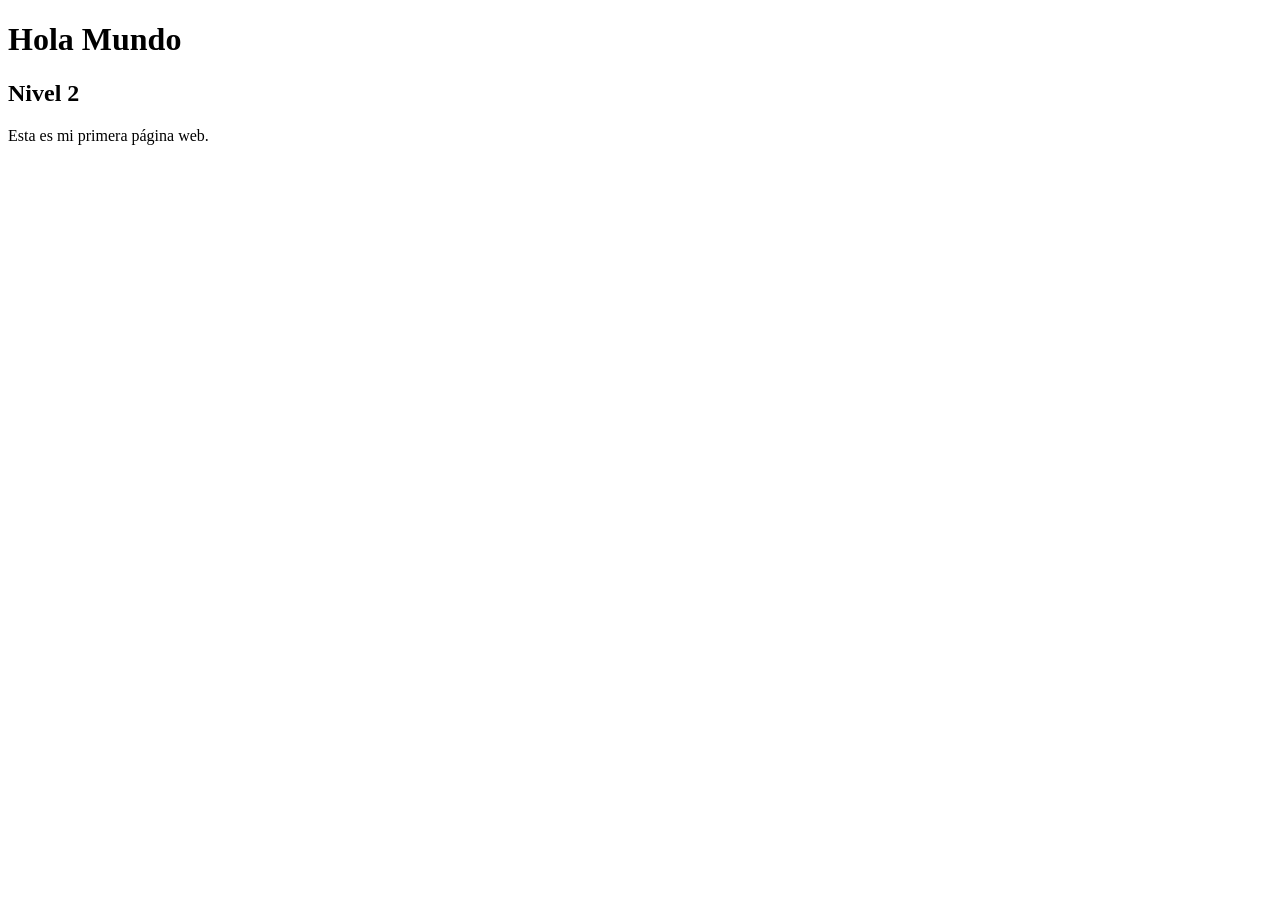
==== index.html @ f389c6d0 "Feat: Actualiza el idioma y el título de la página en index.html" ====
<!DOCTYPE html>
<html lang="es">
<head>
    <meta charset="UTF-8">
    <meta name="viewport" content="width=device-width, initial-scale=1.0">
    <title>Mi primer páginaWEB</title>
</head>
<body>
    <h1>Hola Mundo</h1>
    <h2>Nivel 2</h2>
    <p>Esta es mi primera página web.</p>
</body>
</html>
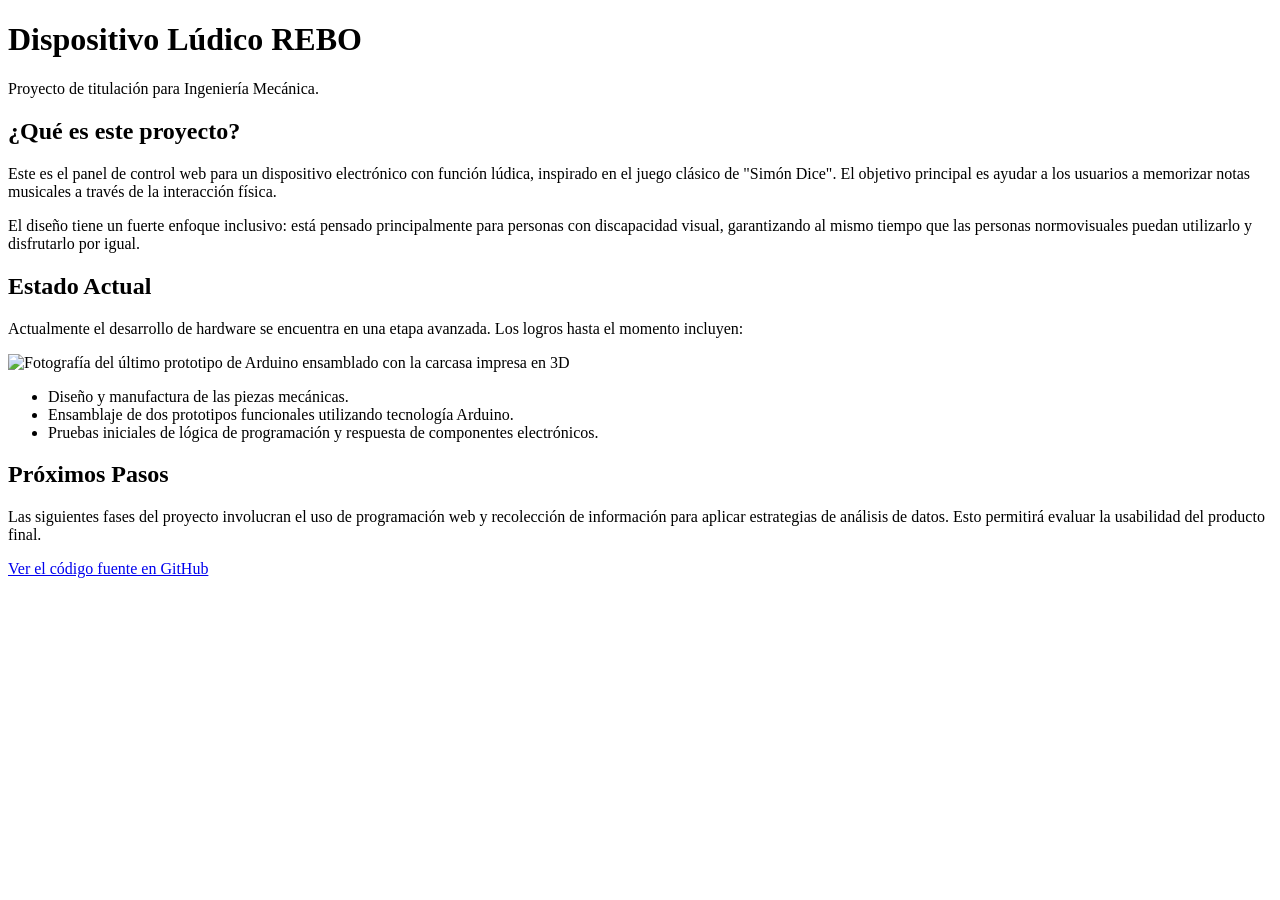
==== commit d0eed84b: "Feat: agrega información base del proyecto REBO al index.html" ====
--- a/index.html
+++ b/index.html
@@ -3,11 +3,40 @@
 <head>
     <meta charset="UTF-8">
     <meta name="viewport" content="width=device-width, initial-scale=1.0">
-    <title>Mi primer páginaWEB</title>
+    <title> Proyecto REBO - Inicio </title>
 </head>
 <body>
-    <h1>Hola Mundo</h1>
-    <h2>Nivel 2</h2>
-    <p>Esta es mi primera página web.</p>
+
+    <header>
+        <h1>Dispositivo Lúdico REBO</h1>
+        <p>Proyecto de titulación para Ingeniería Mecánica.</p>
+    </header>
+
+    <main>
+        <section>
+            <h2>¿Qué es este proyecto?</h2>
+            <p>Este es el panel de control web para un dispositivo electrónico con función lúdica, inspirado en el juego clásico de "Simón Dice". El objetivo principal es ayudar a los usuarios a memorizar notas musicales a través de la interacción física.</p>
+            <p>El diseño tiene un fuerte enfoque inclusivo: está pensado principalmente para personas con discapacidad visual, garantizando al mismo tiempo que las personas normovisuales puedan utilizarlo y disfrutarlo por igual.</p>
+        </section>
+
+        <section>
+            <h2>Estado Actual</h2>
+            <p>Actualmente el desarrollo de hardware se encuentra en una etapa avanzada. Los logros hasta el momento incluyen:</p>
+            <img src="Ensamblaje-Prototipo-REBO.jpg" alt="Fotografía del último prototipo de Arduino ensamblado con la carcasa impresa en 3D">
+            <ul>
+                <li>Diseño y manufactura de las piezas mecánicas.</li>
+                <li>Ensamblaje de dos prototipos funcionales utilizando tecnología Arduino.</li>
+                <li>Pruebas iniciales de lógica de programación y respuesta de componentes electrónicos.</li>
+            </ul>
+        </section>
+
+        <section>
+            <h2>Próximos Pasos</h2>
+            <p>Las siguientes fases del proyecto involucran el uso de programación web y recolección de información para aplicar estrategias de análisis de datos. Esto permitirá evaluar la usabilidad del producto final.</p>
+            
+            <a href="https://github.com/Emi-Ing04/Repositorio-Leccion6-Github,Git,HTML" target="_blank">Ver el código fuente en GitHub</a>
+        </section>
+    </main>
+
 </body>
 </html>
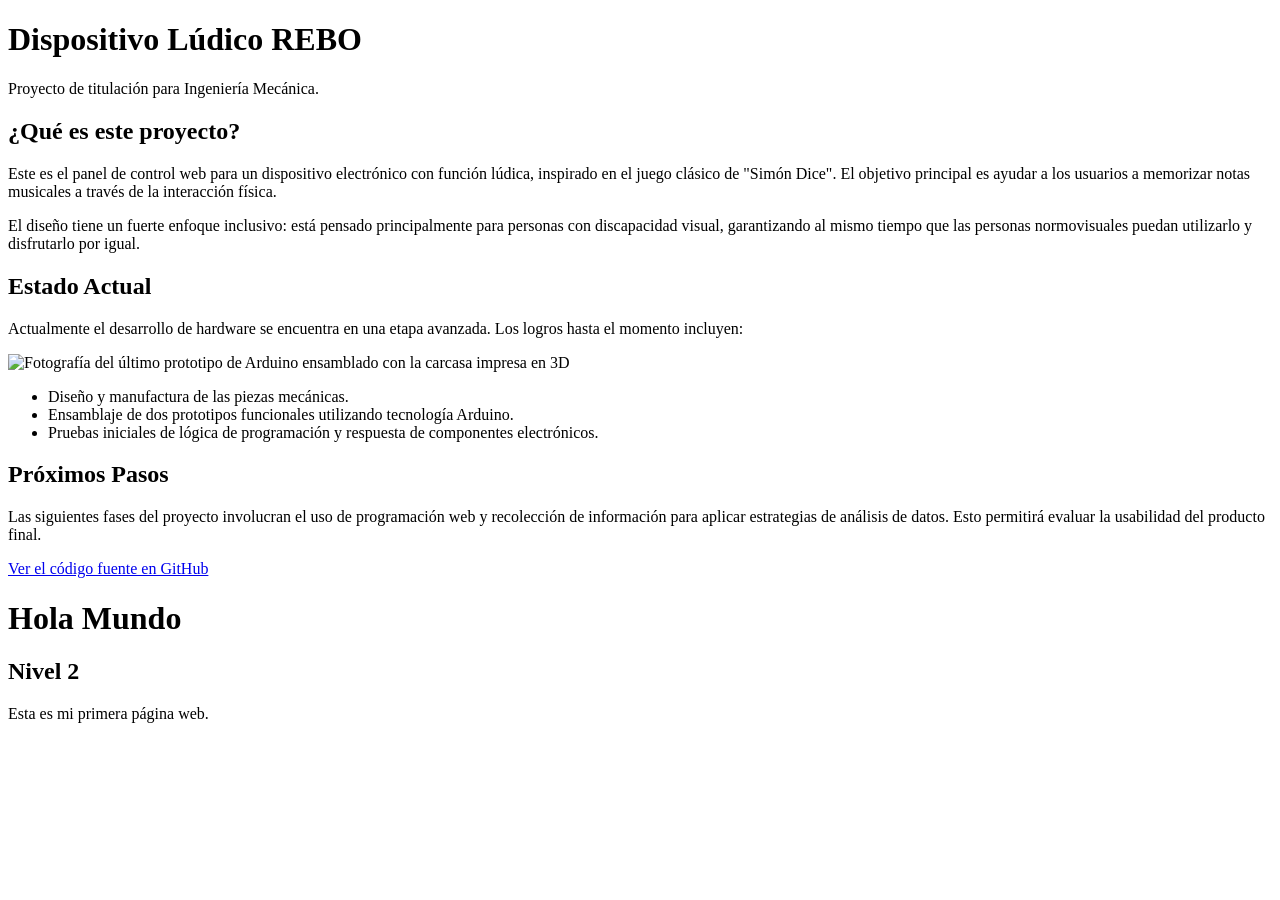
==== commit de09ef84: "Merge branch 'main' of https://github.com/Emi-Ing04/mi-primer-repo" ====
--- a/index.html
+++ b/index.html
@@ -38,5 +38,11 @@
         </section>
     </main>
 
+    <title>Mi primer páginaWEB</title>
+</head>
+<body>
+    <h1>Hola Mundo</h1>
+    <h2>Nivel 2</h2>
+    <p>Esta es mi primera página web.</p>
 </body>
 </html>
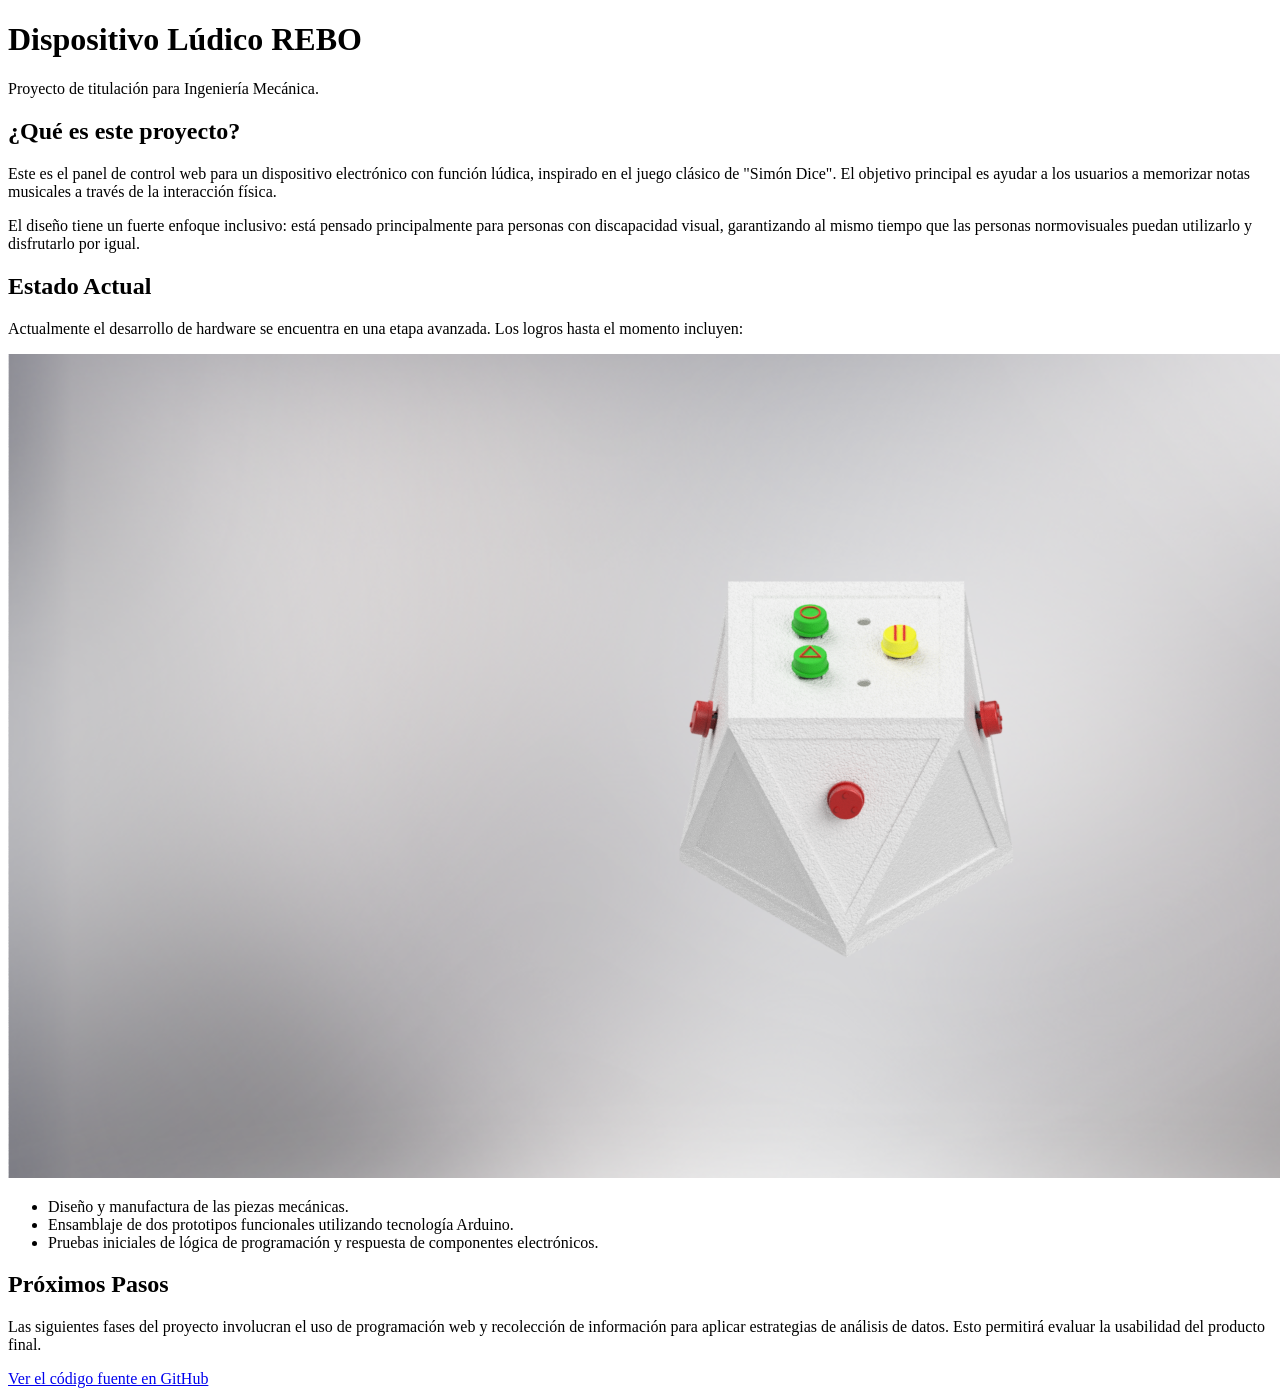
==== commit 2a93af02: "feat: actualiza interfaz y corrige visualización de imagen" ====
--- a/index.html
+++ b/index.html
@@ -22,7 +22,7 @@
         <section>
             <h2>Estado Actual</h2>
             <p>Actualmente el desarrollo de hardware se encuentra en una etapa avanzada. Los logros hasta el momento incluyen:</p>
-            <img src="Ensamblaje-Prototipo-REBO.jpg" alt="Fotografía del último prototipo de Arduino ensamblado con la carcasa impresa en 3D">
+            <img src="imagenes/Ensamblaje 1_Vista 1.png" alt="Fotografía del último prototipo de Arduino ensamblado con la carcasa impresa en 3D">
             <ul>
                 <li>Diseño y manufactura de las piezas mecánicas.</li>
                 <li>Ensamblaje de dos prototipos funcionales utilizando tecnología Arduino.</li>
@@ -40,9 +40,3 @@
 
     <title>Mi primer páginaWEB</title>
 </head>
-<body>
-    <h1>Hola Mundo</h1>
-    <h2>Nivel 2</h2>
-    <p>Esta es mi primera página web.</p>
-</body>
-</html>
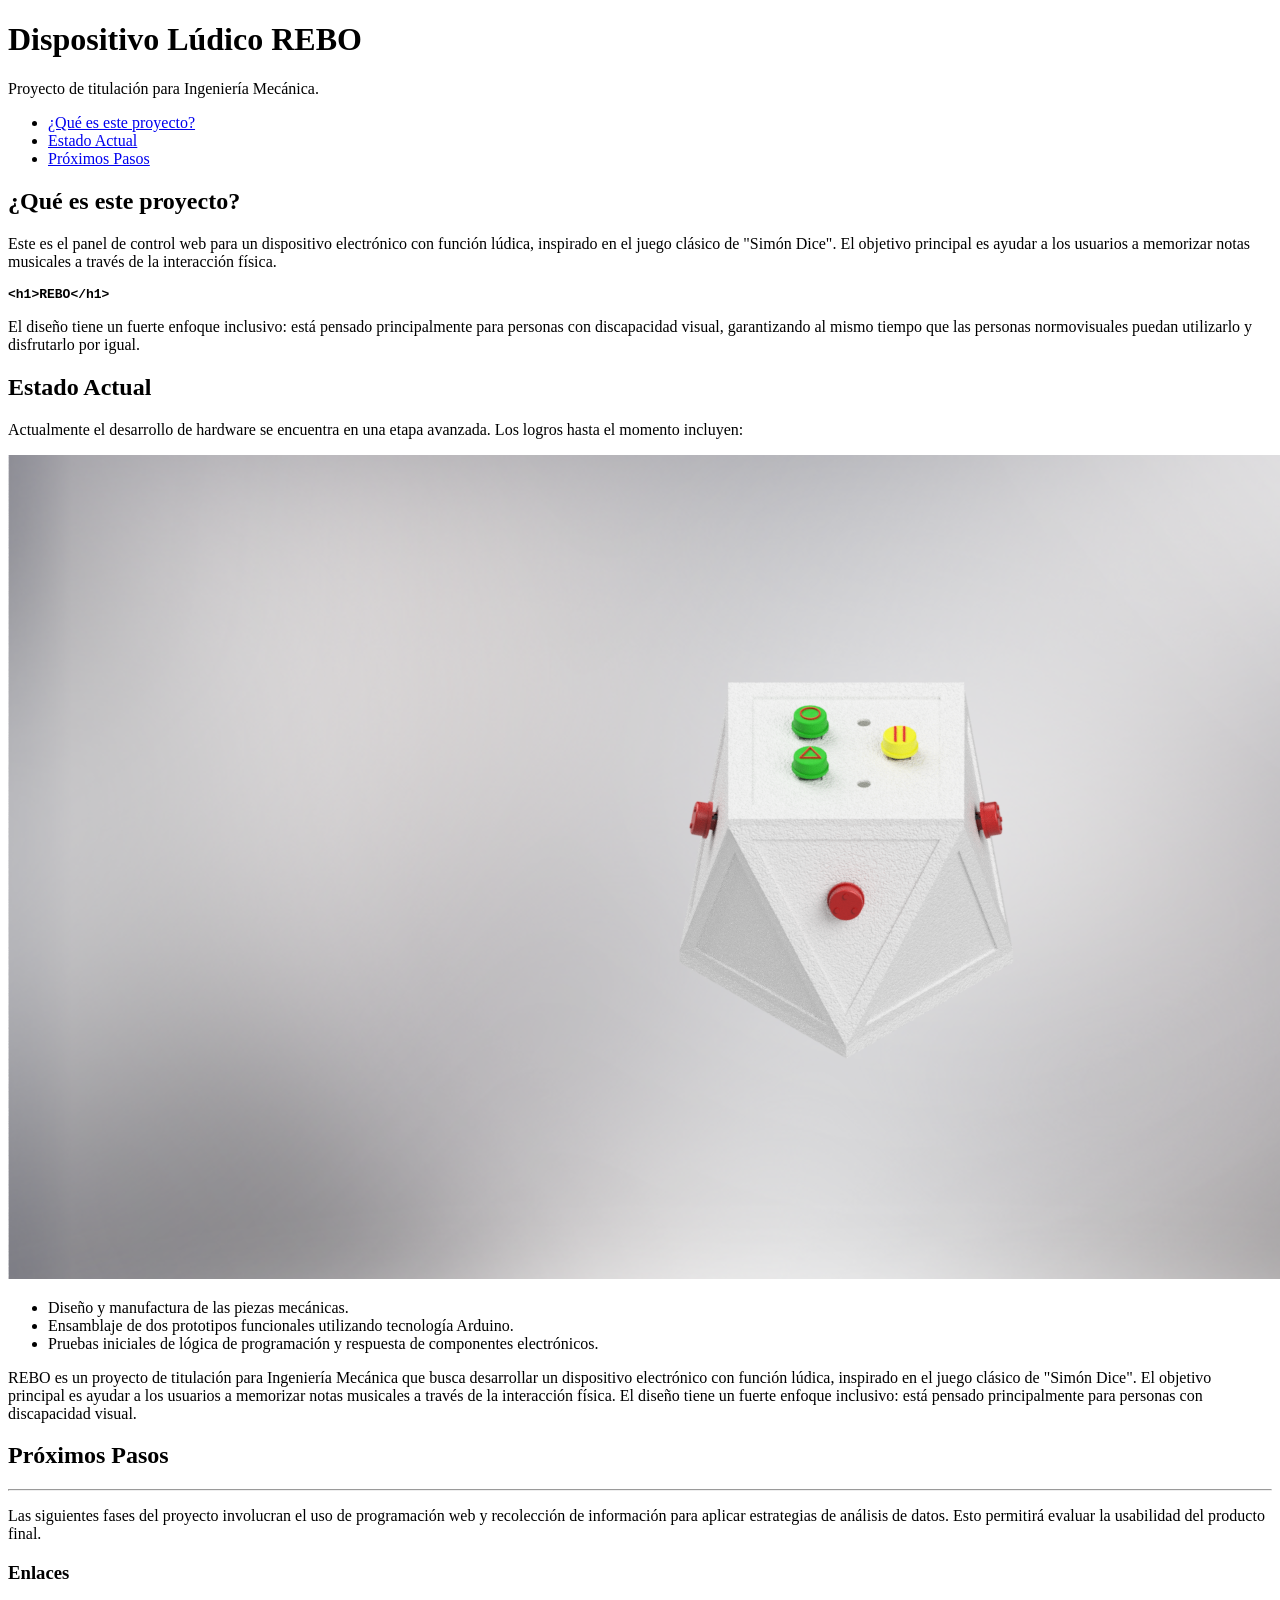
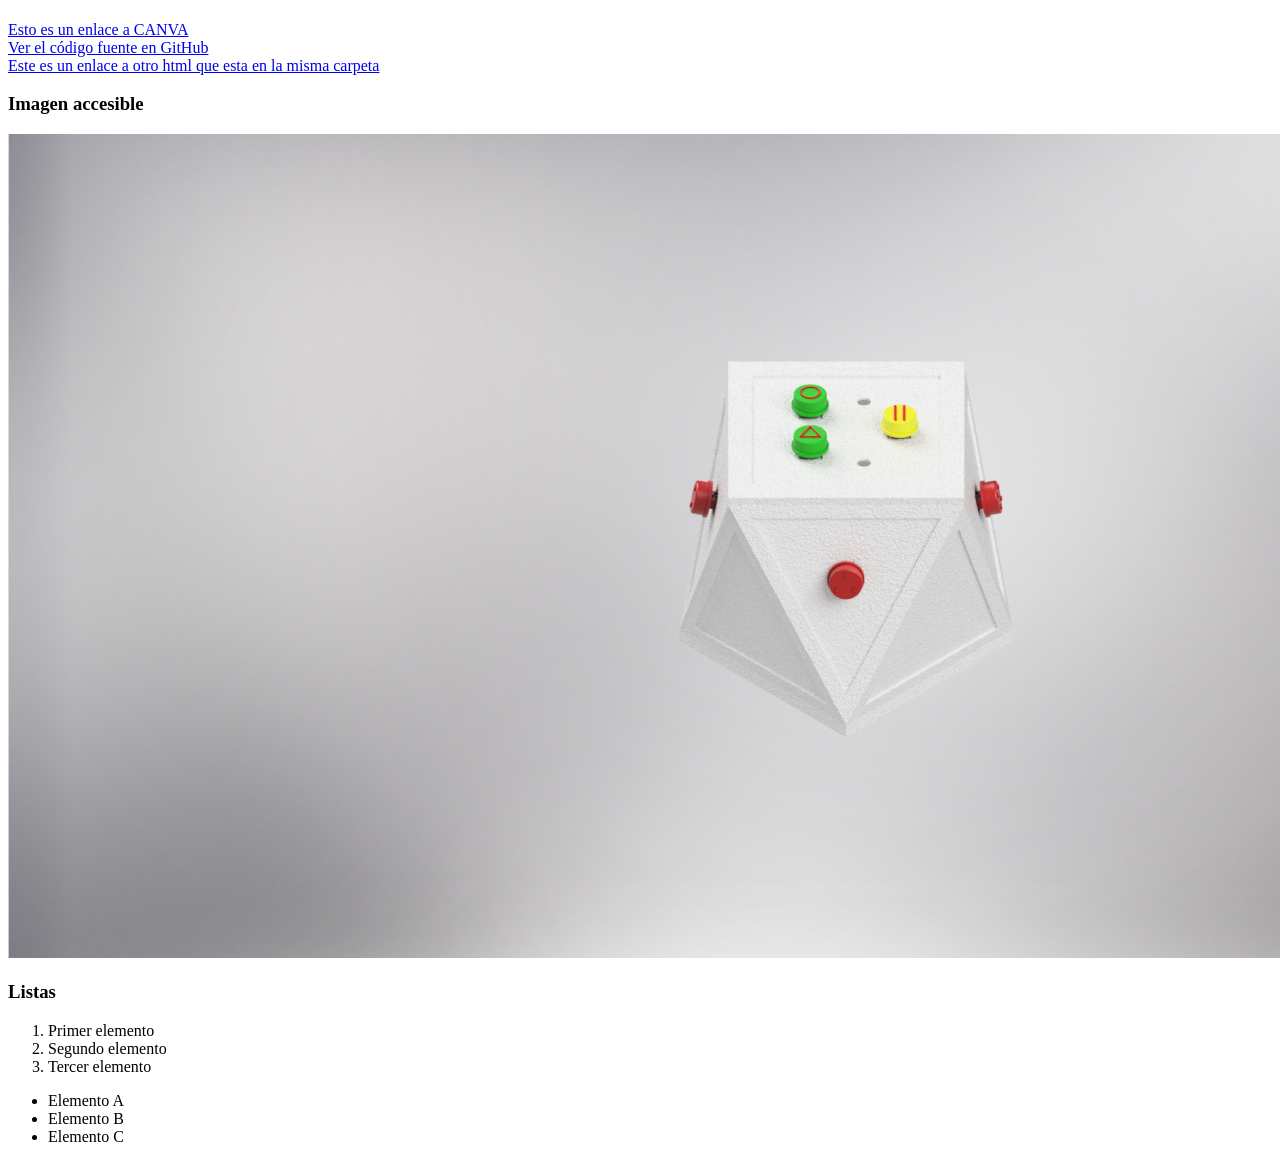
==== commit ea1e0950: "feat: mejora la estructura y contenido de index.html; agrega nuevo archivo Otro.html" ====
--- a/index.html
+++ b/index.html
@@ -11,15 +11,26 @@
         <h1>Dispositivo Lúdico REBO</h1>
         <p>Proyecto de titulación para Ingeniería Mecánica.</p>
     </header>
+    <nav>
+        <ul>
+            <li><a href="#que-es">¿Qué es este proyecto?</a></li>
+            <li><a href="#estado-actual">Estado Actual</a></li>
+            <li><a href="#proximos-pasos">Próximos Pasos</a></li>
+        </ul>
+    </nav>
 
     <main>
-        <section>
+        <section id="que-es">
             <h2>¿Qué es este proyecto?</h2>
             <p>Este es el panel de control web para un dispositivo electrónico con función lúdica, inspirado en el juego clásico de "Simón Dice". El objetivo principal es ayudar a los usuarios a memorizar notas musicales a través de la interacción física.</p>
+            <strong>
+                <pre><code>&lt;h1&gt;REBO&lt;/h1&gt;</code></pre>                
+            </strong>
+            
             <p>El diseño tiene un fuerte enfoque inclusivo: está pensado principalmente para personas con discapacidad visual, garantizando al mismo tiempo que las personas normovisuales puedan utilizarlo y disfrutarlo por igual.</p>
         </section>
 
-        <section>
+        <section id="estado-actual">
             <h2>Estado Actual</h2>
             <p>Actualmente el desarrollo de hardware se encuentra en una etapa avanzada. Los logros hasta el momento incluyen:</p>
             <img src="imagenes/Ensamblaje 1_Vista 1.png" alt="Fotografía del último prototipo de Arduino ensamblado con la carcasa impresa en 3D">
@@ -29,14 +40,35 @@
                 <li>Pruebas iniciales de lógica de programación y respuesta de componentes electrónicos.</li>
             </ul>
         </section>
-
-        <section>
+            <div clas="Nota">
+                REBO es un proyecto de titulación para Ingeniería Mecánica que busca desarrollar un dispositivo electrónico con función lúdica, inspirado en el juego clásico de "Simón Dice". El objetivo principal es ayudar a los usuarios a memorizar notas musicales a través de la interacción física. El diseño tiene un fuerte enfoque inclusivo: está pensado principalmente para personas con discapacidad visual.
+            </div>
+        <section id="proximos-pasos">
             <h2>Próximos Pasos</h2>
+            <hr>
             <p>Las siguientes fases del proyecto involucran el uso de programación web y recolección de información para aplicar estrategias de análisis de datos. Esto permitirá evaluar la usabilidad del producto final.</p>
-            
+            <h3>Enlaces</h3>
+            <br>
+            <a href="https://www.canva.com/design/DAGuOMoNhB4/wwZOLQfEqR-lY2VSRW6C-w/edit?utm_content=DAGuOMoNhB4&utm_campaign=designshare&utm_medium=link2&utm_source=sharebutton">Esto es un enlace a CANVA</a>
+            <br>
             <a href="https://github.com/Emi-Ing04/Repositorio-Leccion6-Github,Git,HTML" target="_blank">Ver el código fuente en GitHub</a>
+            <br>
+            <a href="otro.html">Este es un enlace a otro html que esta en la misma carpeta</a>
+            <h3>Imagen accesible</h3>
+            <img src="imagenes/Ensamblaje 1_Vista 1.png" alt="Fotografía del último prototipo de Arduino ensamblado con la carcasa impresa en 3D">
+            <h3>Listas</h3>
+            <ol>
+                <li>Primer elemento</li>
+                <li>Segundo elemento</li>
+                <li>Tercer elemento</li>
+            </ol>
+            <ul>
+                <li>Elemento A</li>
+                <li>Elemento B</li>
+                <li>Elemento C</li>
+            </ul>
         </section>
     </main>
 
     <title>Mi primer páginaWEB</title>
-</head>
+<body>
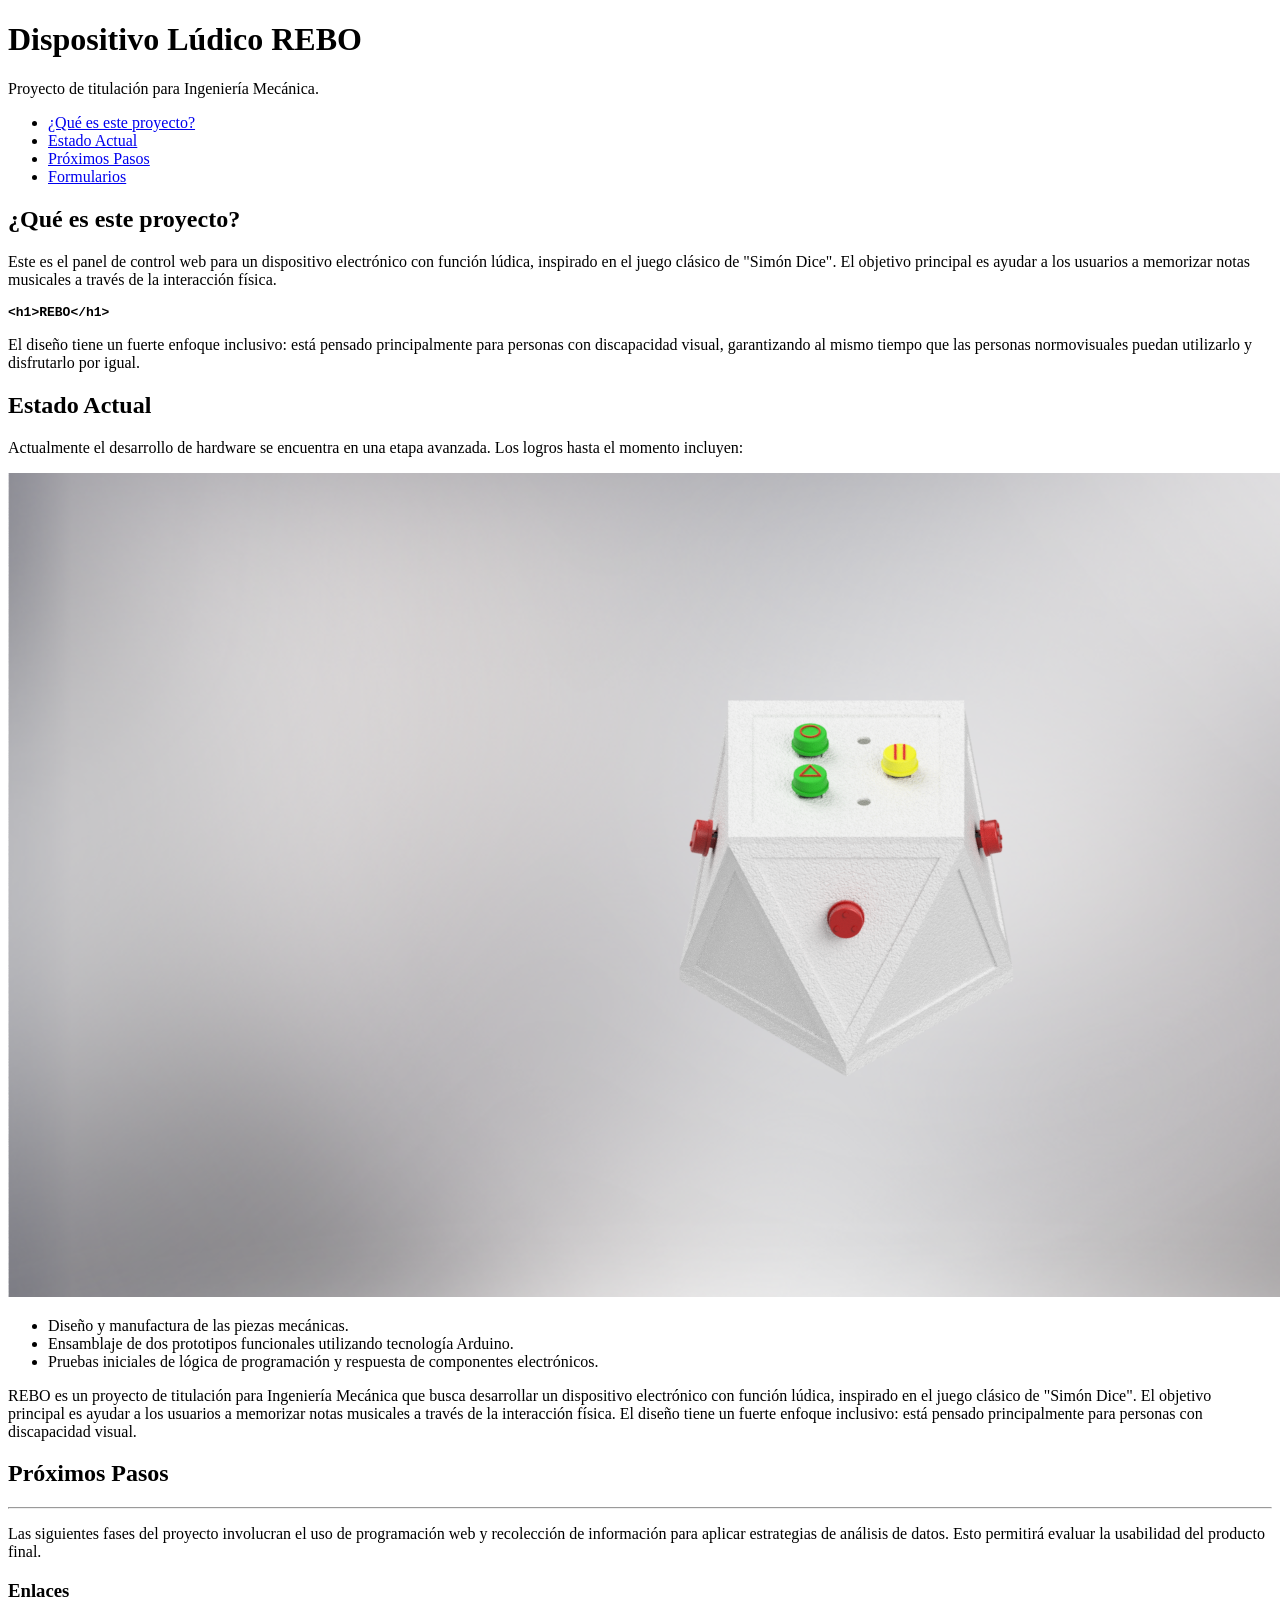
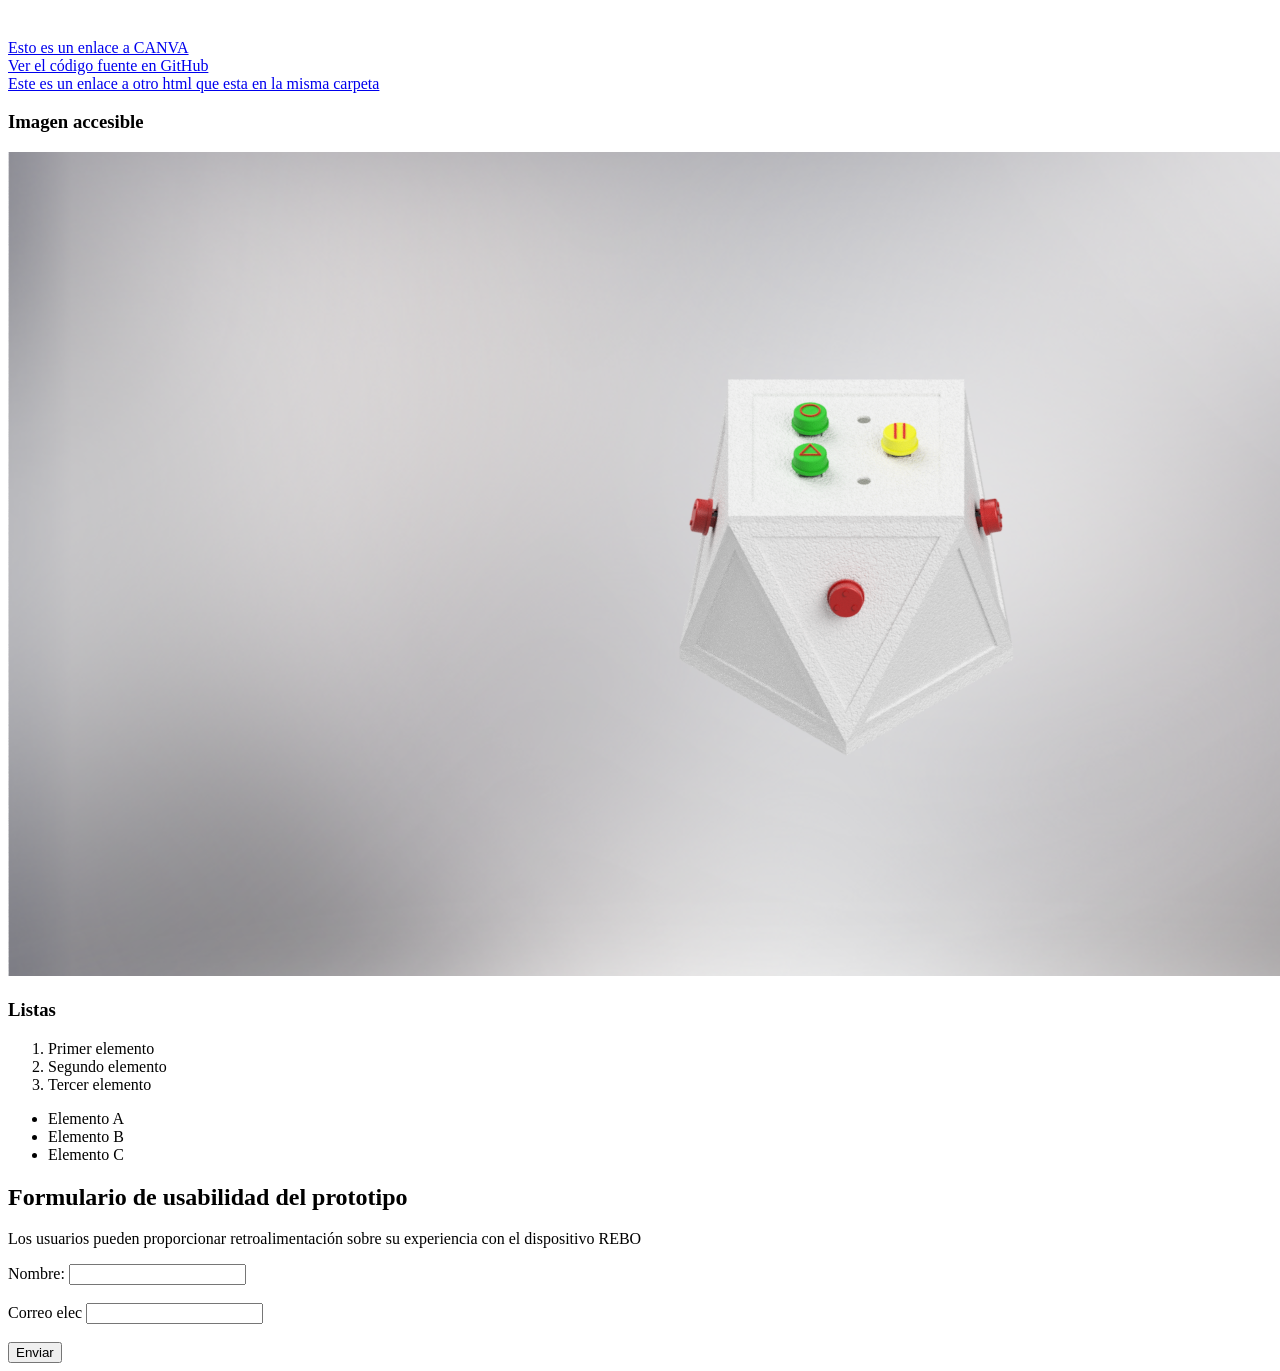
==== commit a85124c9: "feat: agrega formulario de usabilidad y enlaza hoja de estilos en index.html" ====
--- a/index.html
+++ b/index.html
@@ -4,6 +4,8 @@
     <meta charset="UTF-8">
     <meta name="viewport" content="width=device-width, initial-scale=1.0">
     <title> Proyecto REBO - Inicio </title>
+    <!--Hoja de estilos CSS-->
+    <link rel="stylesheet" href="css/index.css">
 </head>
 <body>
 
@@ -16,6 +18,7 @@
             <li><a href="#que-es">¿Qué es este proyecto?</a></li>
             <li><a href="#estado-actual">Estado Actual</a></li>
             <li><a href="#proximos-pasos">Próximos Pasos</a></li>
+            <li><a href="#Formulario">Formularios</a></li>
         </ul>
     </nav>
 
@@ -68,7 +71,20 @@
                 <li>Elemento C</li>
             </ul>
         </section>
+        <section id="Formularios">
+            <h2>Formulario de usabilidad del prototipo</h2>
+            <p>Los usuarios pueden proporcionar retroalimentación sobre su experiencia con el dispositivo REBO</p>
+            <form>
+                <label for="nombre">Nombre:</label>
+                <input type="text" id="nombre" name="nombre" required>
+                <br><br>
+                <label for="email">Correo elec</label>
+                <input type="email" id="email" name="email" required> 
+                <br><br>
+                <button type="submit">Enviar</button>
+
+            </form>
+        </section>
+
     </main>
-
-    <title>Mi primer páginaWEB</title>
 <body>
--- a/css/index.css
+++ b/css/index.css
@@ -0,0 +1,4 @@
+.tip{
+    background-color: #36e036;
+    color: rgba(1, 15, 2, 0.064)
+}
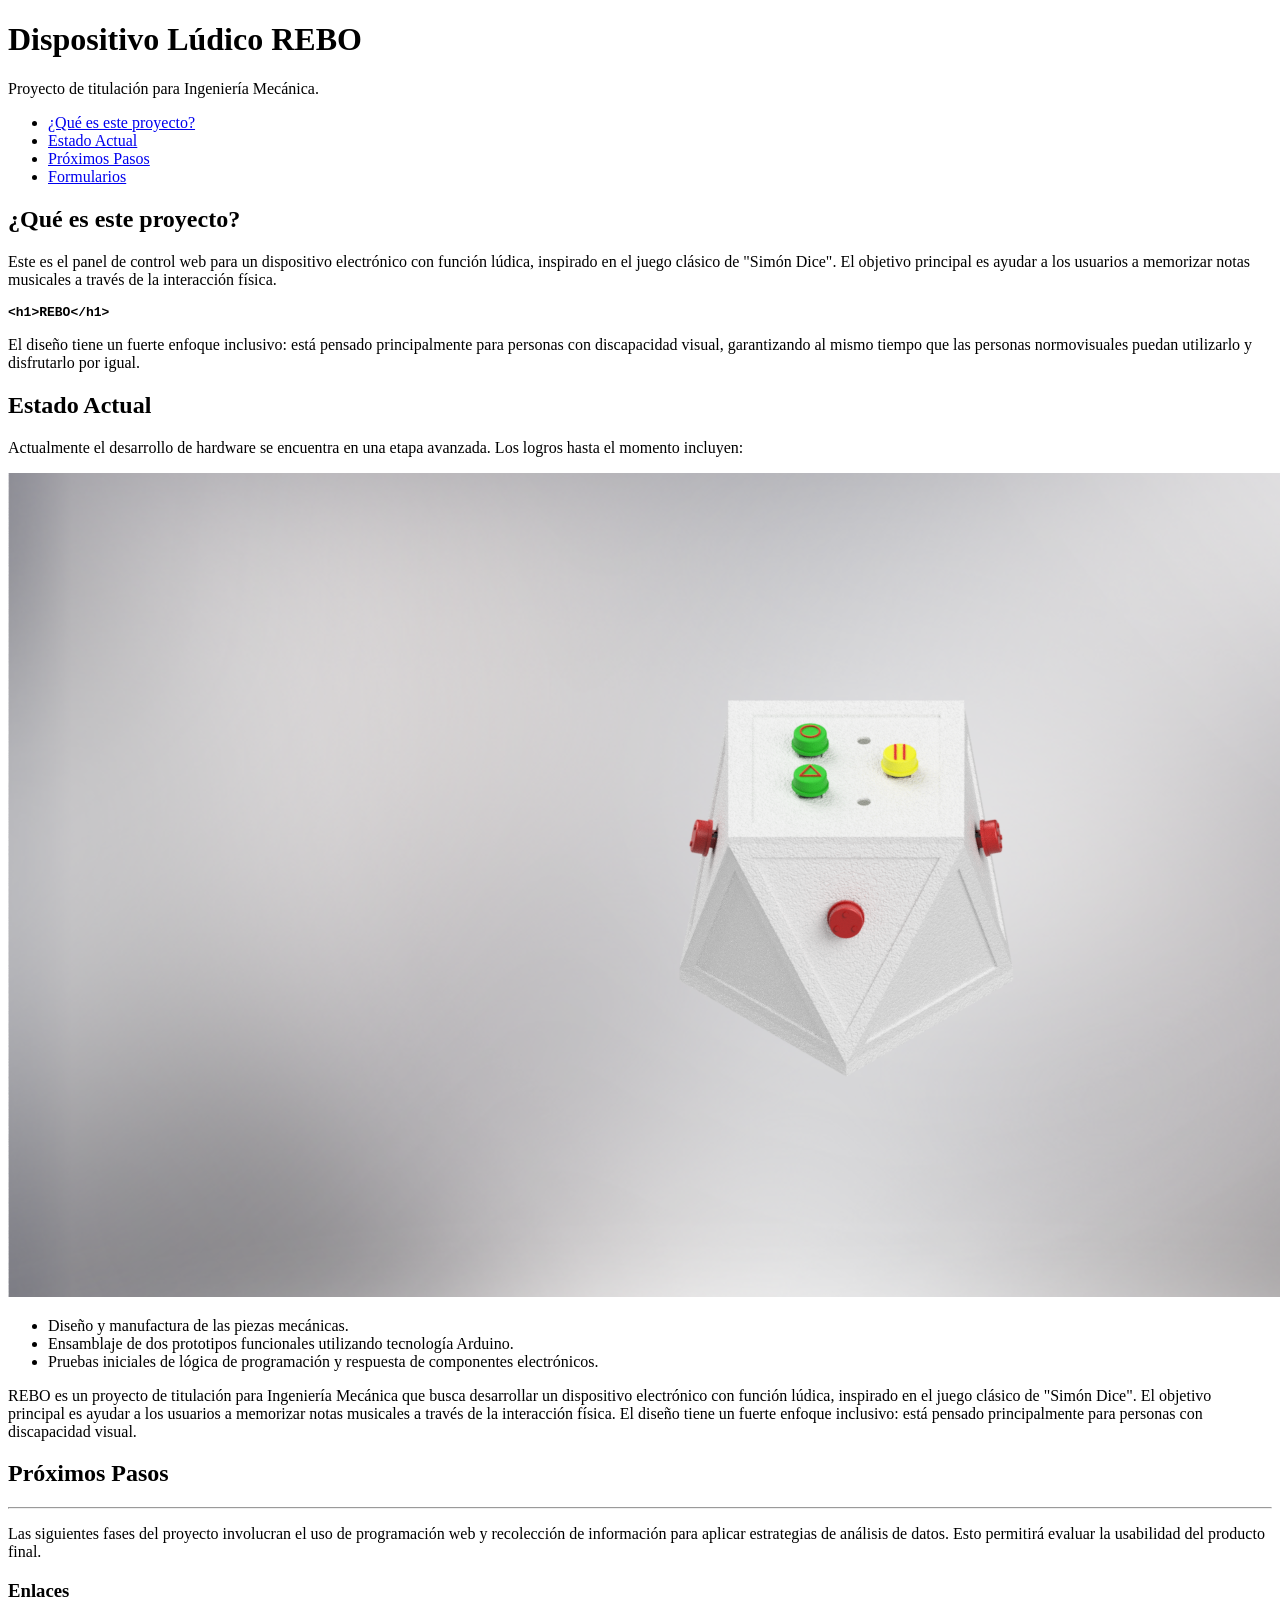
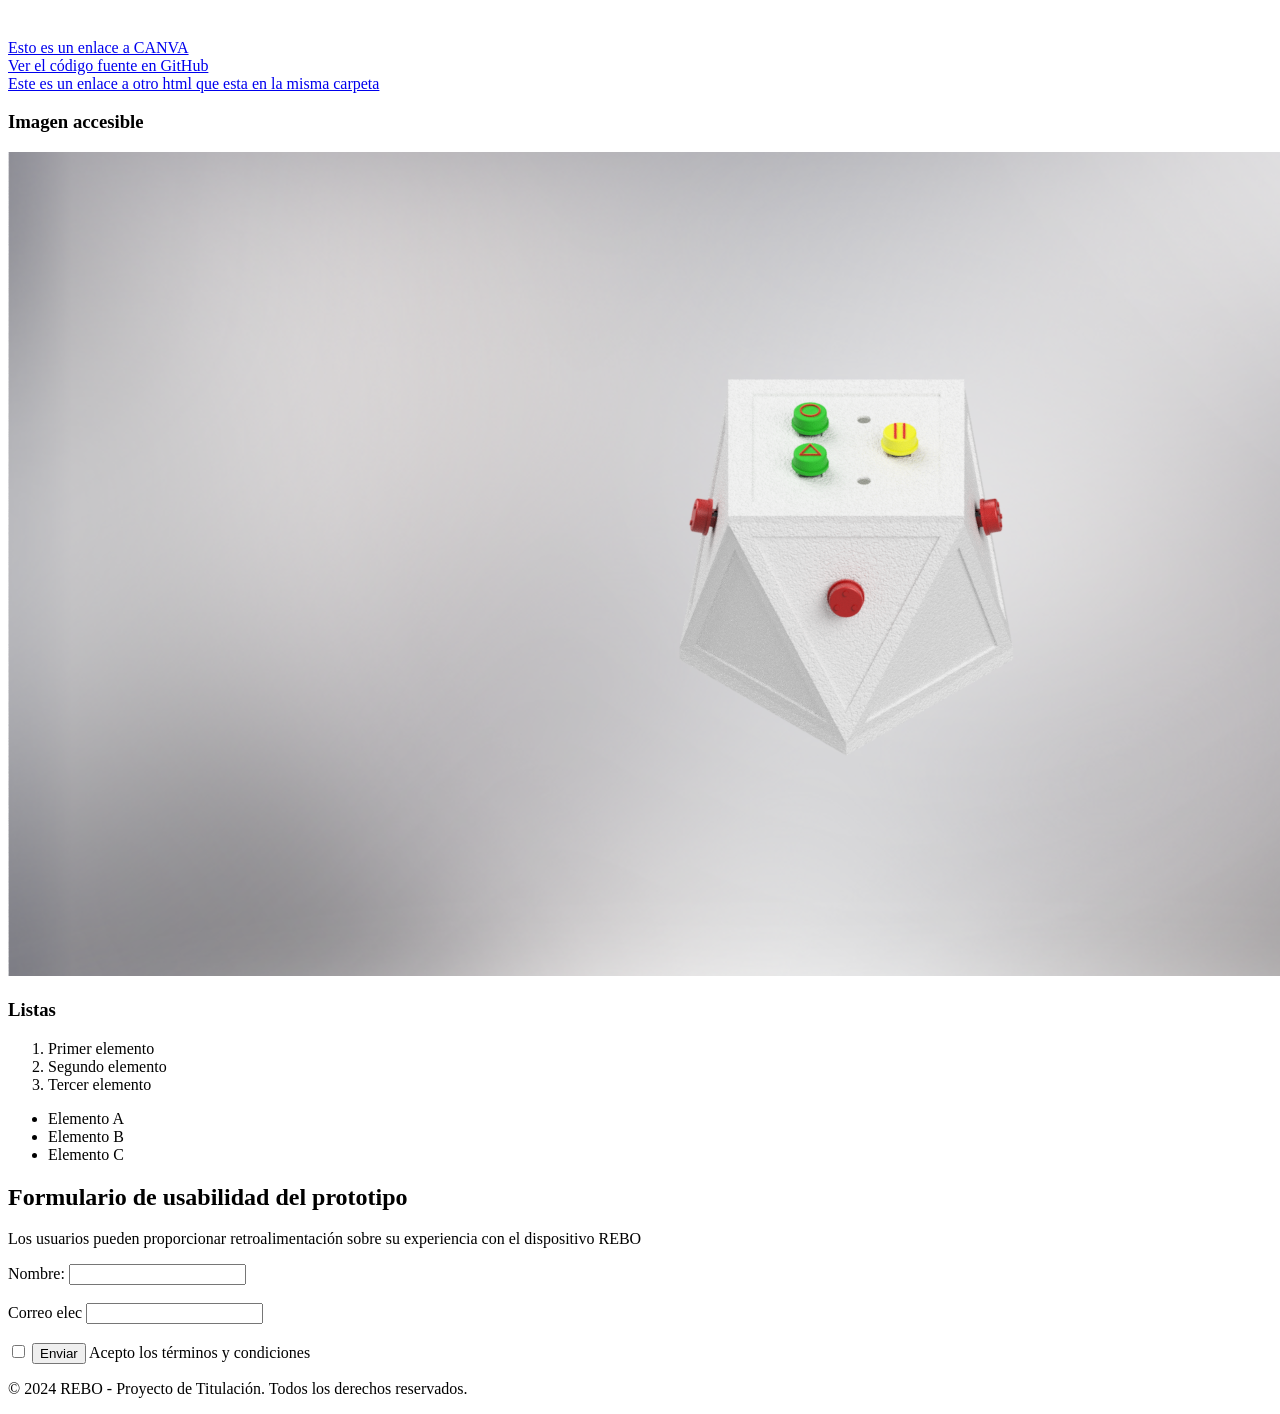
==== commit 69879d48: "feat: agrega checkbox de aceptación de términos en el formulario" ====
--- a/index.html
+++ b/index.html
@@ -81,10 +81,17 @@
                 <label for="email">Correo elec</label>
                 <input type="email" id="email" name="email" required> 
                 <br><br>
+                <label>
+                <input type="checkbox" required>
                 <button type="submit">Enviar</button>
-
+                Acepto los términos y condiciones
+                </label>
             </form>
         </section>
 
     </main>
+    <footer>
+        <p>© 2024 REBO - Proyecto de Titulación. Todos los derechos reservados.</p>
+    </footer>
+
 <body>
